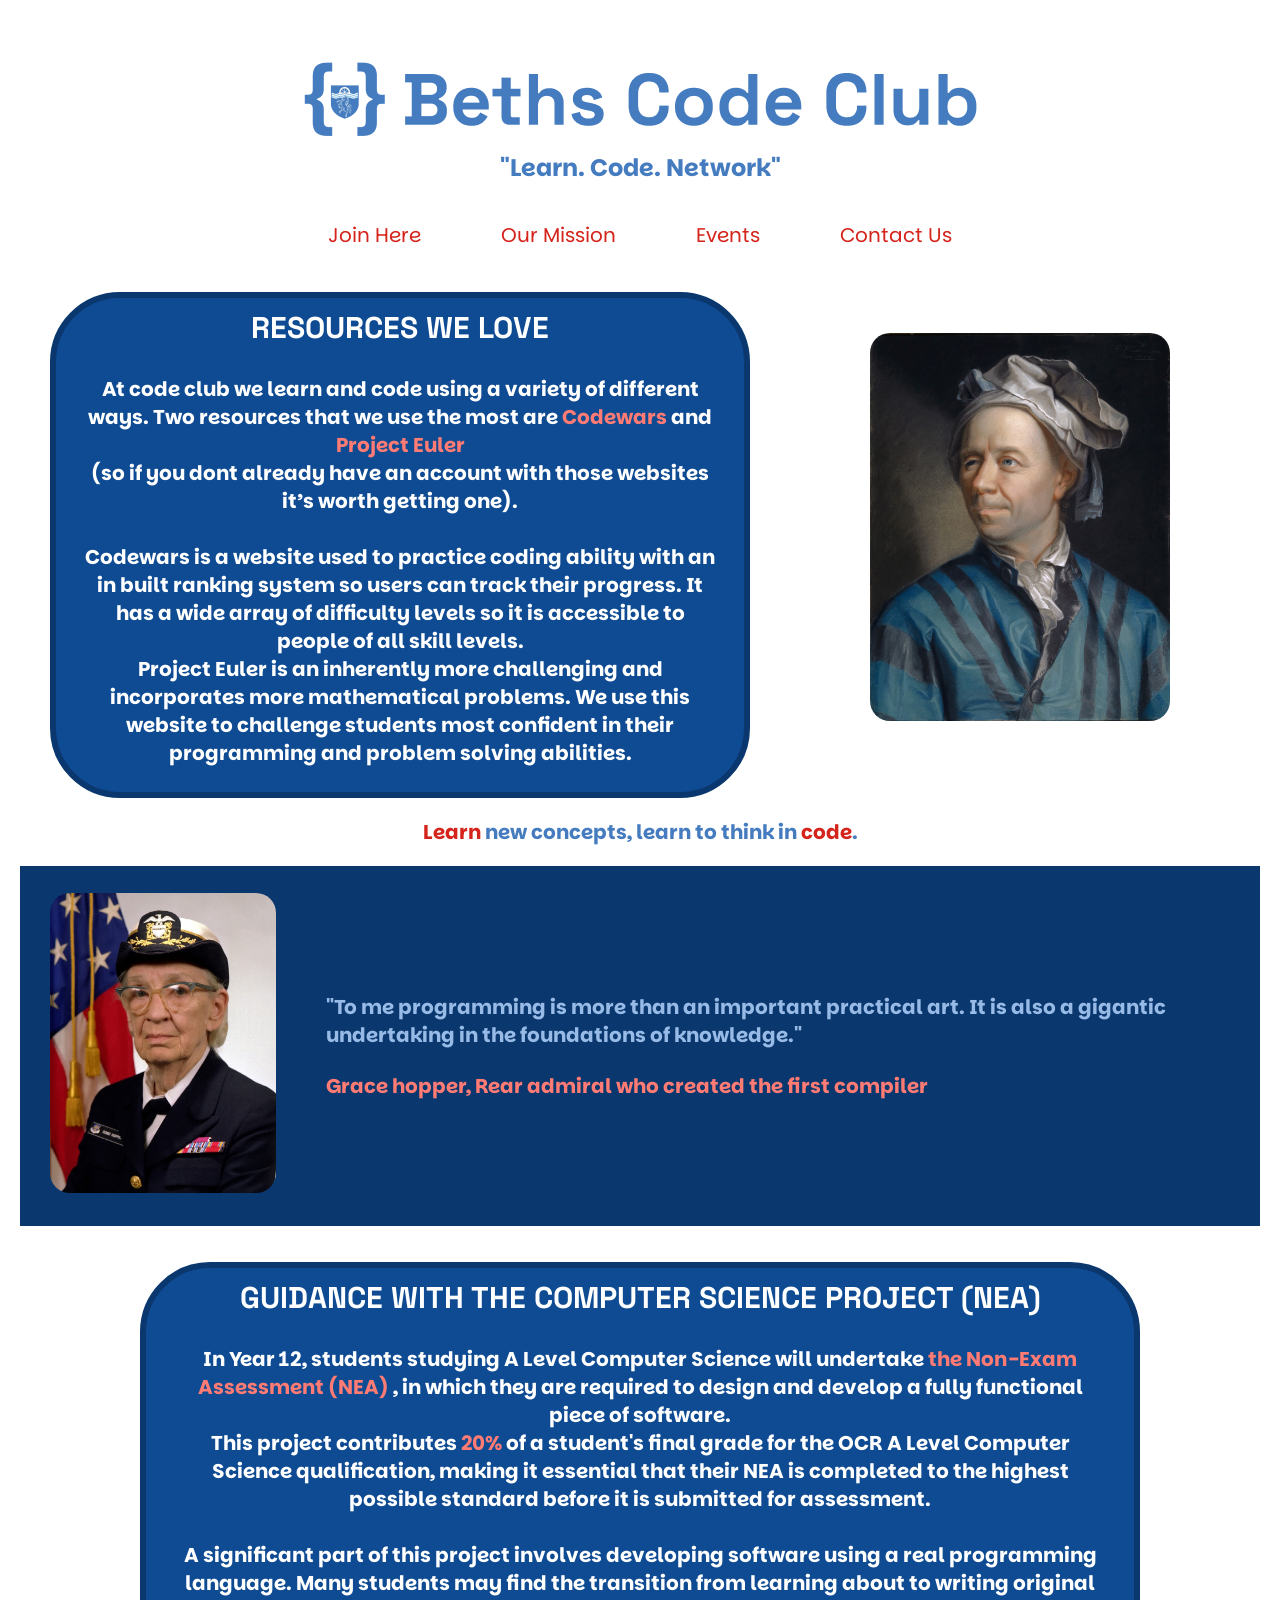
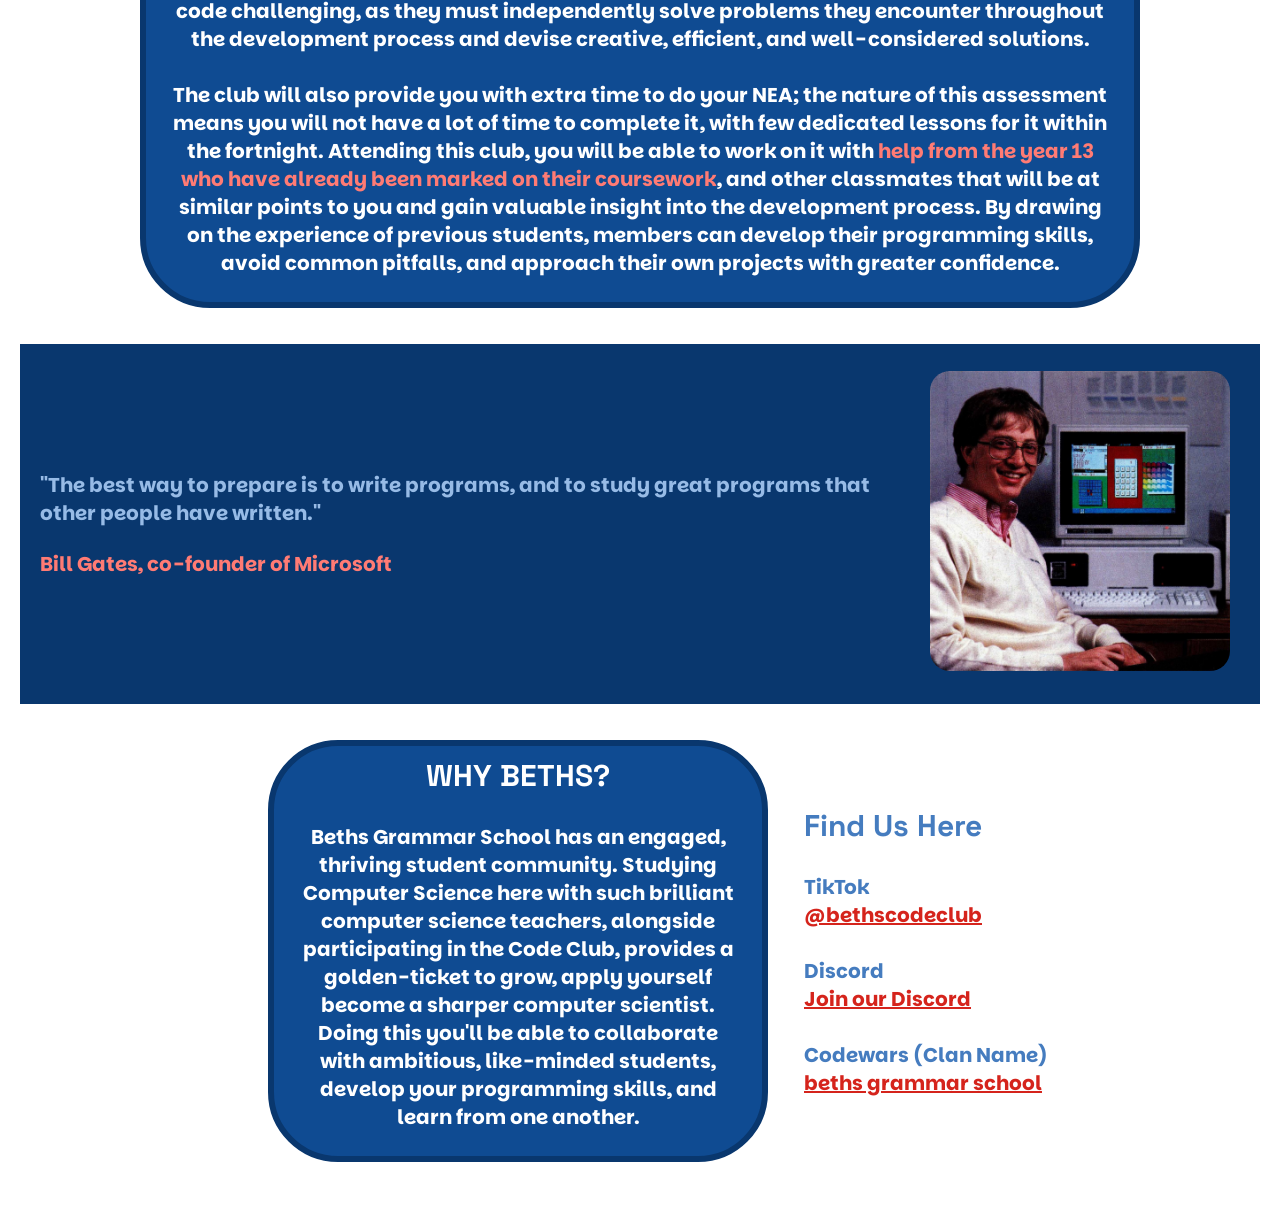
==== index.html @ b27b5437 "Update index.html" ====
<!DOCTYPE html>
<html lang="en">
<head>
    <link rel="stylesheet" href="styles.css">
    <meta charset="UTF-8">
    <meta name="viewport" content="width=device-width, initial-scale=1.0">
    <link rel="icon" type="image" href="icon.png">
    <title>Beths Code Club | Welcome!</title>
</head>
<body>

    <div id=title>
        <a href="index.html"><img src="Logo.png" alt="Beths Code Club"></a>
    </div>
    
    <p id="slogan">"Learn. Code. Network"</p>


    <div class = links>
    <a href="https://linktr.ee/BethsCodeClub">Join Here
    </a>
    <a href="mission.html">Our Mission
    </a>
    <a href="eventspage.html">Events
    </a>
    <a href="contactpage.html">Contact Us
    </a>
    </div>

    <div class="resources-we-love">
    <div class="box1">
        <p> <span style="font-family: 'Space Grotesk'; font-weight: bold; font-size: 30px;">RESOURCES WE LOVE</span> <br><br> At code club we learn and code using a variety of different ways. Two resources that we use the most are <a href="https://www.codewars.com" class="link-in-text">Codewars</a> and <a href="https://projecteuler.net/" class="link-in-text">Project Euler</a> <br> (so if you dont already have an account with those websites it’s worth getting one). <br>
        <br> Codewars is a website used to practice coding ability with an in built ranking system so users can track their progress. It has a wide array of difficulty levels so it is accessible to people of all skill levels. <br>
        Project Euler is an inherently more challenging and incorporates more mathematical problems. We use this website to challenge students most confident in their programming and problem solving abilities.
        </p>
    </div>

    <img src="Leonhard_Euler.jpg" id="euler"></img>
    </div>

    <div class="p-container-no-box">
    <p> <span class="red-text">Learn</span> new concepts, learn to think in <span class="red-text">code</span>. </p>
    </div>

    <div class="band">
        <div>
            <img id=hopper src="Commodore_Grace_M._Hopper,_USN_(covered)_head_and_shoulders_crop.jpg">
        </div>
        <div class="p-container">
            <p style="color: #97BBE6">"To me programming is more than an important practical art. It is also a gigantic undertaking in the foundations of knowledge."</p>
            <br>
            <p style="color:#FF7B74">Grace hopper, Rear admiral who created the first compiler</p>
        </div>
    </div>

    <div class="nea-advice">
    <div class="box2">
        <p> <span style="font-family: 'Space Grotesk'; font-weight: bold; font-size: 30px;">GUIDANCE WITH THE COMPUTER SCIENCE PROJECT (NEA)</span> <br><br> In Year 12, students studying A Level Computer Science will undertake <span style="color: #FF7B74"> the Non-Exam Assessment (NEA) </span>, in which they are required to design and develop a fully functional piece of software. <br>This project contributes <span style="color: #FF7B74">20%</span> of a student's final grade for the OCR A Level Computer Science qualification, making it essential that their NEA is completed to the highest possible standard before it is submitted for assessment.
<br><br>A significant part of this project involves developing software using a real programming language. Many students may find the transition from learning about to writing original code challenging, as they must independently solve problems they encounter throughout the development process and devise creative, efficient, and well-considered solutions.
<br><br>The club will also provide you with extra time to do your NEA; the nature of this assessment means you will not have a lot of time to complete it, with few dedicated lessons for it within the fortnight. Attending this club, you will be able to work on it with <span style="color: #FF7B74">help from the year 13 who have already been marked on their coursework</span>, and other classmates that will be at similar points to you and gain valuable insight into the development process. By drawing on the experience of previous students, members can develop their programming skills, avoid common pitfalls, and approach their own projects with greater confidence.
        </p>
    </div>
</div>

    <div class="band">
        <div class="p-container">
            <p style="color: #97BBE6">"The best way to prepare is to write programs, and to study great programs that other people have written."</p>
            <br>
            <p style="color:#FF7B74">Bill Gates, co-founder of Microsoft</p>
        </div>
        <div>
            <img id=gates src="Bill_Gates_with_Tandy_2000_running_Windows_1.0_(1984).jpg">
        </div>
    </div>

<div class="more-info">
    <div class="box3">
        <p> <span style="font-family: 'Space Grotesk'; font-weight: bold; font-size: 30px;">WHY BETHS?</span> <br><br>
            Beths Grammar School has an engaged, thriving student community. Studying Computer Science here with such brilliant computer science teachers, alongside participating in the Code Club, provides a golden-ticket to grow, apply yourself become a sharper computer scientist. Doing this you'll be able to collaborate with ambitious, like-minded students, develop your programming skills, and learn from one another.
        </p>
    </div>
    <div>
        <p> <span style="font-family: 'Space Grotesk'; font-weight: bold; font-size: 30px;">Find Us Here</span> <br><br>
            TikTok <br> <a href = 'https://www.tiktok.com/@bethscodeclub' style="color:#D5241C;"> @bethscodeclub </a> <br><br> Discord <br> <a href="https://discord.gg/ySRSTB7g7s" style="color:#D5241C;"> Join our Discord </a> <br><br> Codewars (Clan Name) <br> <a href="https://www.codewars.com/dashboard" style="color:#D5241C;"> beths grammar school </a>
        </p>
    </div>
</div>
</div>
</body>
</html>
---- styles.css ----
@import url('https://fonts.googleapis.com/css2?family=Parkinsans:wght@400;600;700&display=swap');
@import url('https://fonts.googleapis.com/css2?family=Space+Grotesk:wght@300..700&display=swap');
/*the two fonts that we will be using for the website */

/*the colour scheme: 457CBF (main blue colour) - D5241C (red) - 09376e (darker blue) - FF7B74 (pink/light red)*/

p {
    font-family: 'Parkinsans';
    font-size: 20px;
    color:#457CBF;
    font-weight: bold;
}

.p-container {
    display: flex;
    justify-content: center;
    flex-direction: column;
    margin: 20px;
}

.p-container-no-box {
    display: flex;
    justify-content: center;
    margin: 20px;
}

.red-text {
    font-family: 'Parkinsans';
    font-size: 20px;
    color:#D5241C;
    font-weight: bold;
}

.box1 {
    background-color: #0F4B92;
    border: 6px solid #09376e;
    width: 700px;
    border-radius: 70px;
    display: flex;
    justify-content: center;
    align-items: center;
    padding: 25px;
    padding-top: 10px;
    margin: 0 auto;
    margin-top: 36px;
    text-align: center;
}

.box2 {
    background-color: #0F4B92;
    border: 6px solid #09376e;
    width: 1000px;
    border-radius: 70px;
    display: flex;
    align-items: center;
    justify-content: center;
    padding: 25px;
    padding-top: 10px;
    margin: 36px, 0px, 36px, 0px;
    text-align: center;
    flex-direction: column;
}

.box3 {
    background-color: #0F4B92;
    border: 6px solid #09376e;
    width: 500px;
    border-radius: 70px;
    display: flex;
    align-items: center;
    padding: 25px;
    padding-top: 10px;
    margin: 36px;
    text-align: center;
    float: left;
}

.box1 p {
    color:#ffffff;
}

.box2 p {
    color:#ffffff;
}

.box3 p {
    color:#ffffff;
}

.links {
    display: flex;
    justify-content: center;
    margin-top: 30px;
}

.links a {
        text-decoration: none;
        padding-right: 40px;
        padding-left: 40px;
        padding-top: 7px;
        padding-bottom: 7px;
        font-family: 'Parkinsans';
        font-size: 20px;
        color: #D5241C;

}

.links a:last-child {
    border-right: none;
}

.link-in-text {
    color: #FF7B74;
    text-decoration: none
}

#title p{
    color: #457CBF;
    font-family: 'Space Grotesk';
    font-weight: bold;
    font-size: 120px;
}

#title {
    display: flex;
    justify-content: center;
    margin: 0px;
    margin-top: 33px;
}

#slogan {
    display: flex;
    justify-content: center;
    margin-top: 0px;
    margin-bottom: 10px;
    font-family: 'Parkinsans';
    font-weight: bold;
    color: #457CBF;
    font-size: 24px;
}

#euler {
    float: right;
    width: 300px;
    height: auto;
    margin-right: 90px;
    margin-left:90px;
    border-radius: 20px;
}

.resources-we-love {
    display: flex;
    align-items: center;
    justify-content: center;
}

#hopper {
    height: 300px;
    width: auto;
    border-radius: 20px;
    margin: 30px;
}

.nea-advice { /*exact same as 'resources-we-love so maybe it can be made into one class (theres quite a bit of redundancy in the project at the moment)'*/
    display: flex;
    align-items: center;
    justify-content: center;
    margin: 36px;
}

#gates {
    height: 300px;
    width: auto;
    border-radius: 20px;
    margin: 30px;
}

.band {
    width: 100%;
    height: 360px;
    background-color: #09376e;
    display: flex;
    align-items: center;
}

.more-info {
    display: flex;
    align-items: center;
    justify-content: center;
}

table, th, td {
    border: 1px solid #09376e;
    border-collapse: collapse;

    font-family: 'Parkinsans';
    font-size: 15px;
    color:#457CBF;
    font-weight: bold;
}

th, td {
    padding: 10px;
    text-align: left;

    

}

td{
    font-size: 12px;
}



table {
    width: 70%;
    margin-left: auto;
    margin-right: auto;
    
}

th {
    background-color: #0F4B92;
    color: white;
}

#currentpagecolour {
    color: #09376e;

}

* {
    box-sizing: border-box;
    margin: 0;
    padding: 0;
}
body {
    font-family: 'Parkinsans';
    background-color: #ffffff;
    color: #1a202c;
    min-height: 100vh;
    padding: 20px;
}
.page-container {
    width: 100%;
    max-width: 650px;
    text-align: center;
}
.logo-container {
    margin-bottom: 20px;
}
.main-title {
    color: #457CBF;
    font-family: 'Space Grotesk';
    margin: 35px 0px 35px 0px;
    display: flex;
    justify-content: center;
}
.main-title p{
    font-size: 30px;
    font-weight: 800;
    letter-spacing: 0.5px;
    font-family: 'Space Grotesk';
}
.card {
    background: #0F4B92;
    border: 6px solid #09376e;
    border-radius: 16px;
    padding: 25px 30px;
    margin-bottom: 40px;
    text-align: center;
    box-shadow: 0 4px 6px rgba(0, 0, 0, 0.05);
    display: flex;
    justify-content: center;
    width: 600px;
}

.card p {
    color: #ffffff;
    font-size: 1.2rem;
    line-height: 1.6;
    }

.column {
    display: flex;
    flex-direction: column;
    align-items: center;
}
/* .card-primary {
    background-color: #0F4B92; 
    width: 800px;
    display: flex;
    justify-content: center;
} */
/*        @media (max-width: 480px) {
            .main-title {
                font-size: 1.5rem;
            }
            .card {
                padding: 20px;
            }
            .card p {
                font-size: 0.95rem;
            }
        }
*/

.events {
    display: flex;
    align-items: center;
    justify-content: center;
    flex-direction: column;
    gap: 40px;
    width: 100%;
}

.event{
    display: flex;
    justify-content: center;
}

.event-img{
    height: 300px;
    width: auto;
    border-radius: 20px;
    margin: 30px 0px 10px 0px;
    /*goal is to keep height 300 for all event images*/
}

.event-description{
    color: #FF7B74 !important;
    font-size: 15px;
    width: 900px;
    text-align: center;
    font-weight: bold!important;
    margin-top: 5px;
}

.event-date{
    color: #D5241C !important;
    font-size: 14px;
    text-align: right;
    font-weight: 30px !important;
    
    position: absolute;
    left: calc(50% + 450px);
    transform: translateY(30px);
}
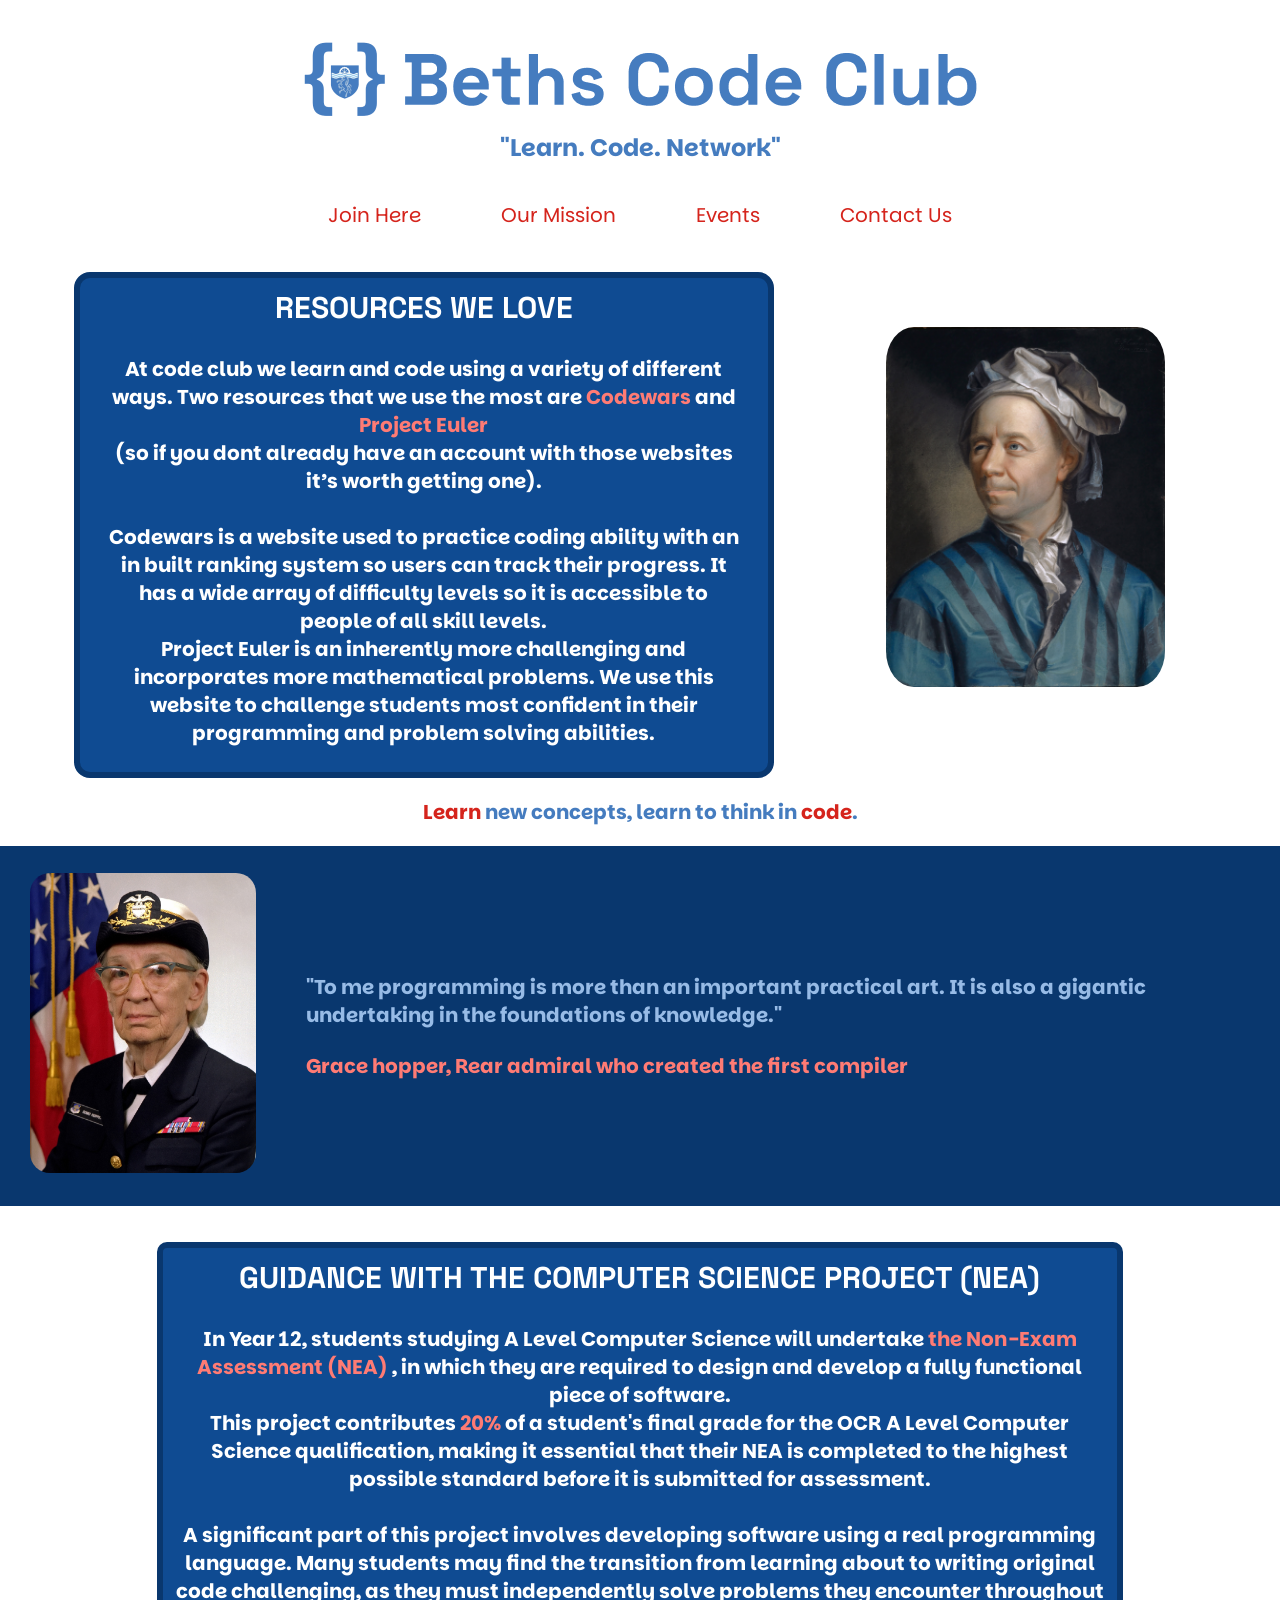
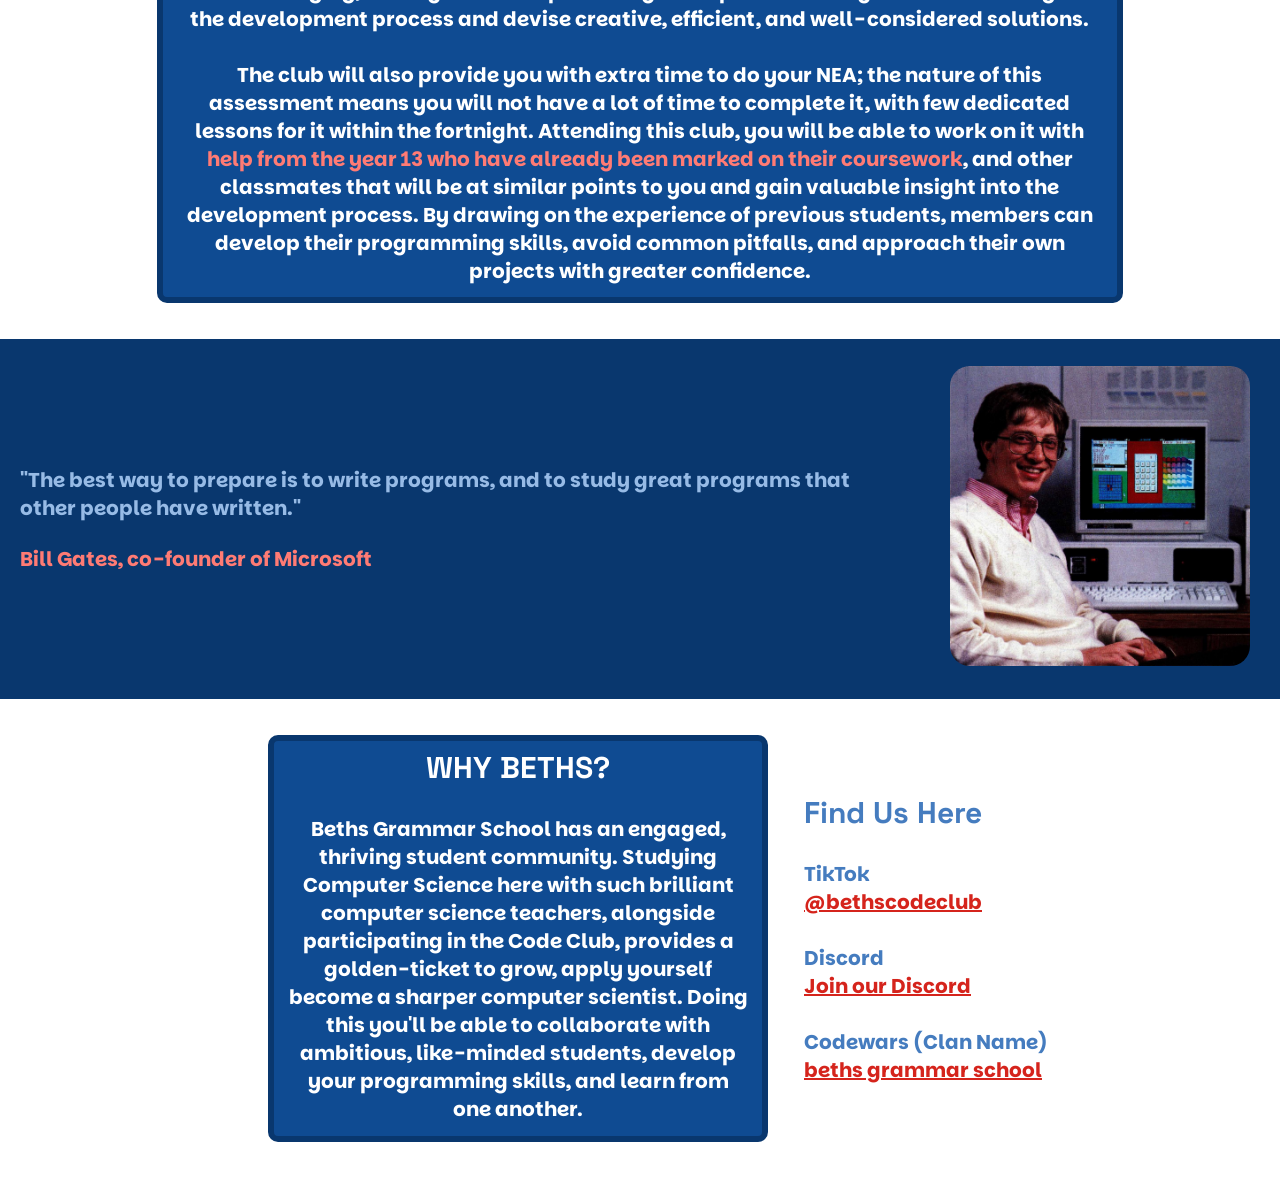
==== commit eb5244b1: "title update" ====
--- a/index.html
+++ b/index.html
@@ -8,12 +8,11 @@
     <title>Beths Code Club | Welcome!</title>
 </head>
 <body>
-
-    <div id=title>
-        <a href="index.html"><img src="Logo.png" alt="Beths Code Club"></a>
-    </div>
-    
-    <p id="slogan">"Learn. Code. Network"</p>
+        <div id=title>
+            <a href="Home.html"><img src="Logo.png" alt="Beths Code Club"></a>
+        </div>
+        
+        <p id="slogan">"Learn. Code. Network"</p>
 
 
     <div class = links>
--- a/styles.css
+++ b/styles.css
@@ -6,27 +6,27 @@
 
 p {
     font-family: 'Parkinsans';
-    font-size: 20px;
+    font-size: clamp(5px, 2vw, 20px);
     color:#457CBF;
     font-weight: bold;
+    align-items: center;
 }
 
 .p-container {
     display: flex;
     justify-content: center;
     flex-direction: column;
-    margin: 20px;
+    margin: clamp(5px, 2vw, 20px);
 }
 
 .p-container-no-box {
     display: flex;
     justify-content: center;
-    margin: 20px;
+    margin: clamp(5px, 3vw, 20px);
 }
 
 .red-text {
     font-family: 'Parkinsans';
-    font-size: 20px;
     color:#D5241C;
     font-weight: bold;
 }
@@ -34,45 +34,94 @@
 .box1 {
     background-color: #0F4B92;
     border: 6px solid #09376e;
-    width: 700px;
-    border-radius: 70px;
-    display: flex;
-    justify-content: center;
-    align-items: center;
-    padding: 25px;
+    width: 68%;
+    max-width: 700px;
+    border-radius: 16px;
+    display: flex;
+    justify-content: center;
+    align-items: center;
+    padding: clamp(10.5px, 3vw, 25px);
+    padding-top: clamp(5px, 3vw, 10px);
+    margin: 0 auto;
+    margin-top: clamp(15px, 3vw, 36px);
+    text-align: center;
+}
+@media (max-width: 600px) {
+    .box1 {
+    background-color: #0F4B92;
+    border: 6px solid #09376e;
+    width: 95%;
+    padding: clamp(10.5px, 3vw, 25px);
+    padding-top: clamp(5px, 3vw, 10px);
+    margin: 0 auto;
+    margin-top: clamp(15px, 3vw, 36px);
+    margin-top: clamp(15px, 3vw, 36px);
+    text-align: center;
+    }
+}
+
+.box2 {
+    background-color: #0F4B92;
+    border: 6px solid #09376e;
+    width: 80%;
+    max-width: 1000px;
+    border-radius: 10px;
+    display: flex;
+    align-items: center;
+    justify-content: center;
+    padding: 1%;
     padding-top: 10px;
-    margin: 0 auto;
-    margin-top: 36px;
-    text-align: center;
-}
-
-.box2 {
-    background-color: #0F4B92;
-    border: 6px solid #09376e;
-    width: 1000px;
-    border-radius: 70px;
-    display: flex;
-    align-items: center;
-    justify-content: center;
-    padding: 25px;
+    margin: 0.01%, 0.%, 0.01%, 0%;
+    text-align: center;
+    flex-direction: column;
+}
+
+@media (max-width: 600px) {
+    .box2 {
+    background-color: #0F4B92;
+    border: 6px solid #09376e;
+    width: 80%;
+    max-width: 1000px;
+    display: flex;
+    align-items: center;
+    justify-content: center;
+    padding: 1%;
     padding-top: 10px;
-    margin: 36px, 0px, 36px, 0px;
-    text-align: center;
-    flex-direction: column;
+    margin: 0.04%, 0%, 0.04%, 0%;
+    text-align: center;
+    flex-direction: column;
+    }
 }
 
 .box3 {
     background-color: #0F4B92;
     border: 6px solid #09376e;
-    width: 500px;
-    border-radius: 70px;
-    display: flex;
-    align-items: center;
-    padding: 25px;
-    padding-top: 10px;
+    width: 40%;
+    max-width: 500px;
+    border-radius: 10px;
+    display: flex;
+    align-items: center;
+    padding: 1%;
+    padding-top: 0.55%;
     margin: 36px;
     text-align: center;
     float: left;
+}
+
+@media (max-width: 600px) {
+    .box3 {
+    background-color: #0F4B92;
+    border: 6px solid #09376e;
+    width: 40%;
+    max-width: 500px;
+    border-radius: 20%;
+    display: flex;
+    align-items: center;
+    padding: 1%;
+    padding-top: 0.55%;
+    margin: clamp(15px, 3vw, 36px);
+    text-align: center;
+    }
 }
 
 .box1 p {
@@ -100,9 +149,8 @@
         padding-top: 7px;
         padding-bottom: 7px;
         font-family: 'Parkinsans';
-        font-size: 20px;
+        font-size: clamp(8px, 3vw, 20px);
         color: #D5241C;
-
 }
 
 .links a:last-child {
@@ -118,7 +166,7 @@
     color: #457CBF;
     font-family: 'Space Grotesk';
     font-weight: bold;
-    font-size: 120px;
+    font-size: clamp(50px, 3vw, 120px);
 }
 
 #title {
@@ -136,29 +184,49 @@
     font-family: 'Parkinsans';
     font-weight: bold;
     color: #457CBF;
-    font-size: 24px;
+    font-size: clamp(10px, 5vw, 24px);
 }
 
 #euler {
     float: right;
-    width: 300px;
-    height: auto;
-    margin-right: 90px;
-    margin-left:90px;
-    border-radius: 20px;
-}
-
-.resources-we-love {
-    display: flex;
-    align-items: center;
-    justify-content: center;
-}
-
-#hopper {
-    height: 300px;
+    height: 65%;
+    max-height: 360px;
     width: auto;
     border-radius: 20px;
-    margin: 30px;
+    margin-right: clamp(90px, 9vw, 180px);
+    margin-left: clamp(36px, 3vw, 90px);
+    border-radius: 10%;
+}
+
+.resources-we-love {
+    display: flex;
+    align-items: center;
+    justify-content: center;
+}
+@media (max-width: 600px) {
+    .resources-we-love {
+        
+    .euler {
+        order: 1;
+        width: 15%;
+        height: auto;
+    }
+    .text {
+        order: 2;
+    }
+    
+    display: flex;
+    flex-direction: column;
+    align-items: center;
+    }
+}
+
+#hopper {
+    height: 50%;
+    max-height: 300px;
+    width: auto;
+    border-radius: 20px;
+    margin: clamp(9px, 5vw, 30px);
 }
 
 .nea-advice { /*exact same as 'resources-we-love so maybe it can be made into one class (theres quite a bit of redundancy in the project at the moment)'*/
@@ -169,7 +237,8 @@
 }
 
 #gates {
-    height: 300px;
+    height: 50%;
+    max-height: 300px;
     width: auto;
     border-radius: 20px;
     margin: 30px;
@@ -181,6 +250,16 @@
     background-color: #09376e;
     display: flex;
     align-items: center;
+    margin: 0;
+}
+
+@media (max-width: 600px) {
+    .band {
+        flex-direction: column;
+        align-items: center;
+        justify-content: center;
+        background-color: #ffffff;
+    }
 }
 
 .more-info {
@@ -194,7 +273,7 @@
     border-collapse: collapse;
 
     font-family: 'Parkinsans';
-    font-size: 15px;
+    font-size: clamp(6.25px, 3vw, 15px);
     color:#457CBF;
     font-weight: bold;
 }
@@ -208,7 +287,7 @@
 }
 
 td{
-    font-size: 12px;
+    font-size: clamp(5px, 3vw, 12px);
 }
 
 
@@ -240,7 +319,7 @@
     background-color: #ffffff;
     color: #1a202c;
     min-height: 100vh;
-    padding: 20px;
+    margin: 0;
 }
 .page-container {
     width: 100%;
@@ -258,7 +337,7 @@
     justify-content: center;
 }
 .main-title p{
-    font-size: 30px;
+    font-size: clamp(12.5px, 3vw, 30px);
     font-weight: 800;
     letter-spacing: 0.5px;
     font-family: 'Space Grotesk';
@@ -267,13 +346,13 @@
     background: #0F4B92;
     border: 6px solid #09376e;
     border-radius: 16px;
-    padding: 25px 30px;
+    padding: 1em;
     margin-bottom: 40px;
     text-align: center;
     box-shadow: 0 4px 6px rgba(0, 0, 0, 0.05);
     display: flex;
     justify-content: center;
-    width: 600px;
+    width: 80%;
 }
 
 .card p {
@@ -323,14 +402,14 @@
 .event-img{
     height: 300px;
     width: auto;
-    border-radius: 20px;
+    border-radius: 10px;
     margin: 30px 0px 10px 0px;
     /*goal is to keep height 300 for all event images*/
 }
 
 .event-description{
     color: #FF7B74 !important;
-    font-size: 15px;
+    font-size: clamp(6.25px, 3vw, 15px);
     width: 900px;
     text-align: center;
     font-weight: bold!important;
@@ -339,11 +418,11 @@
 
 .event-date{
     color: #D5241C !important;
-    font-size: 14px;
+    font-size: clamp(6px, 3vw, 14px);
     text-align: right;
-    font-weight: 30px !important;
+    font-weight: bold !important;
     
     position: absolute;
-    left: calc(50% + 450px);
+    left: calc(50% + clamp(0px, 23vw, 450px));
     transform: translateY(30px);
 }
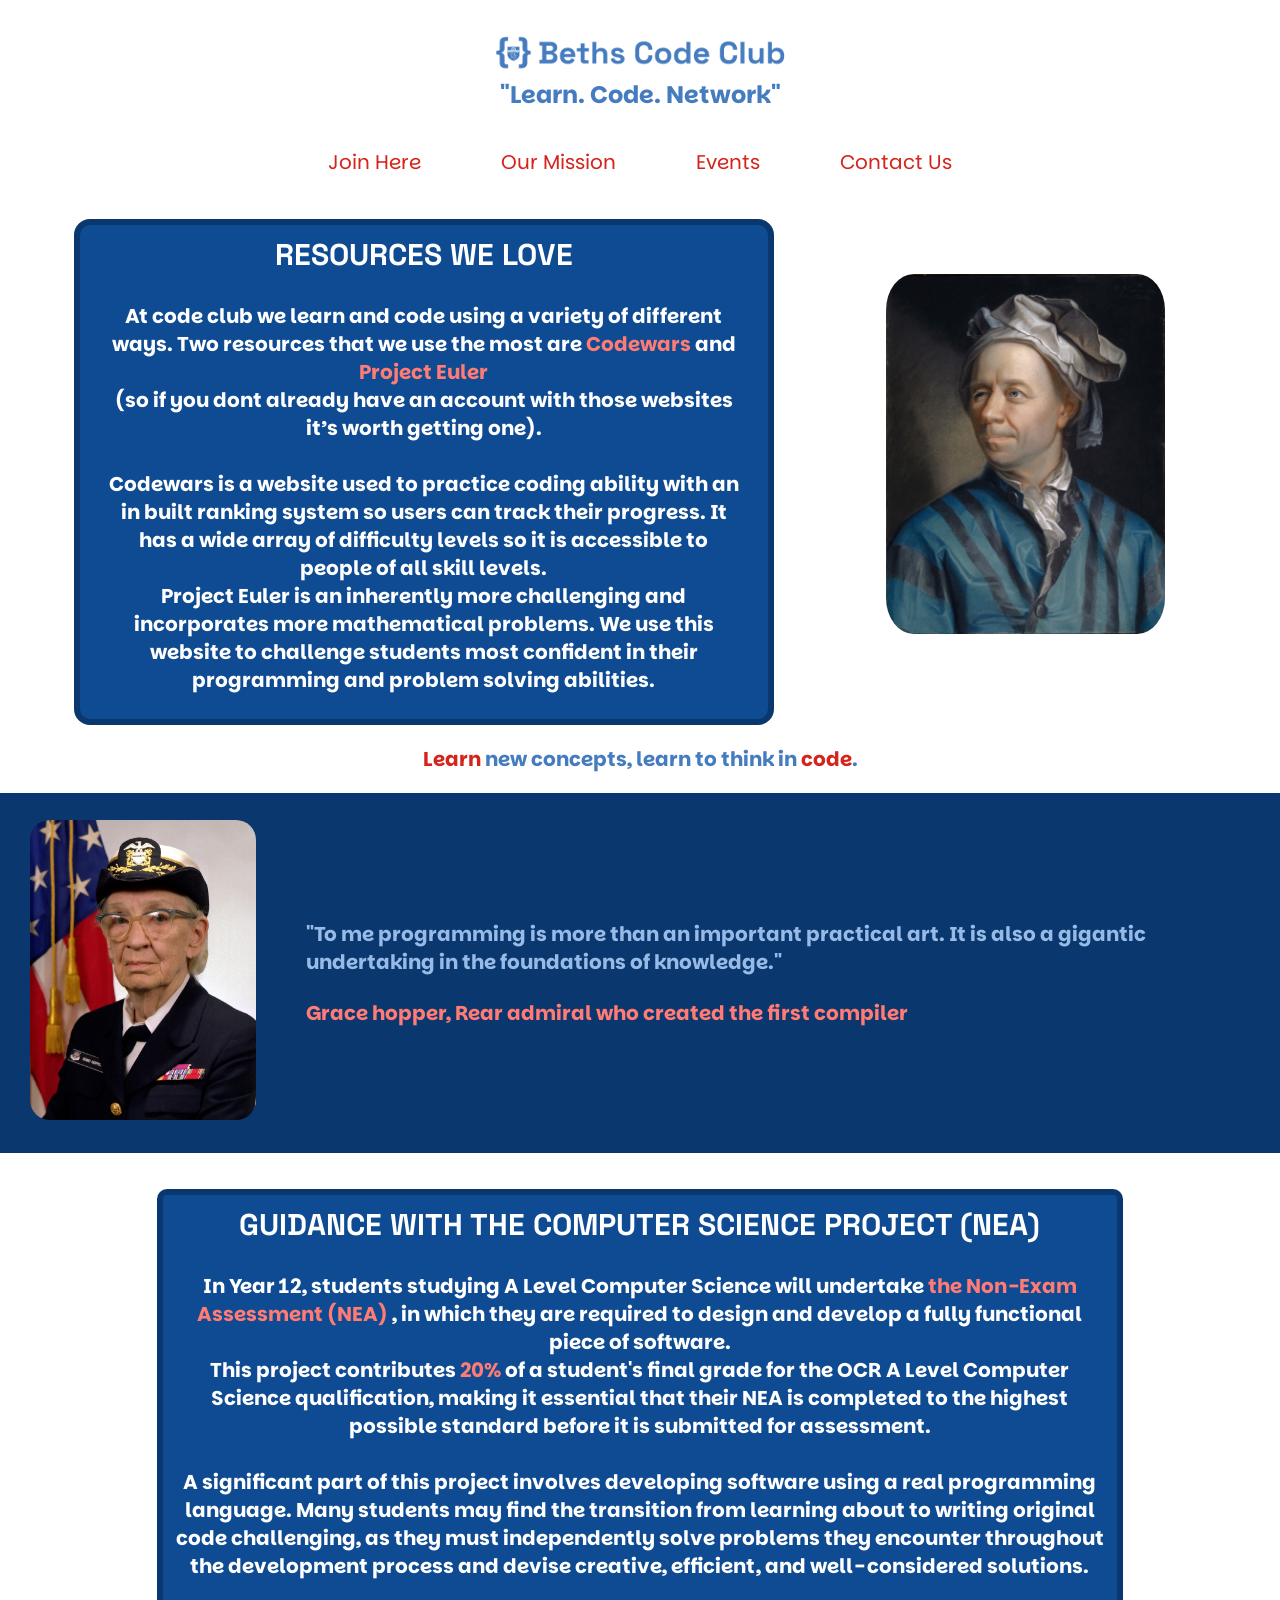
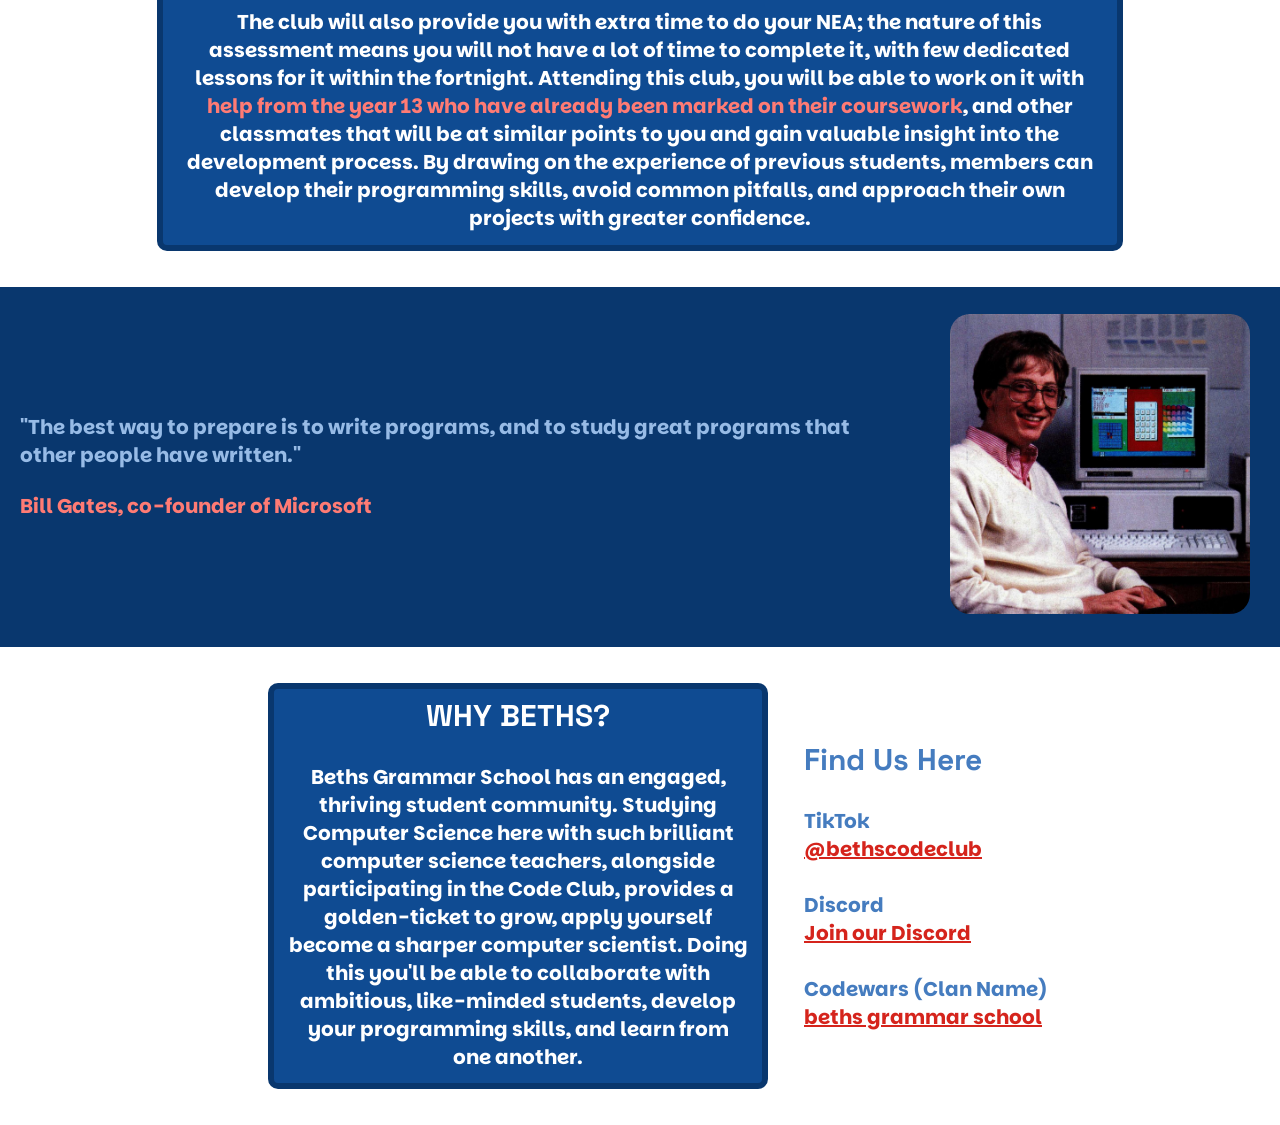
==== commit d36d4cea: "changes made to css and html" ====
--- a/index.html
+++ b/index.html
@@ -9,7 +9,7 @@
 </head>
 <body>
         <div id=title>
-            <a href="Home.html"><img src="Logo.png" alt="Beths Code Club"></a>
+            <a href="index.html"><img src="Logo.png" alt="Beths Code Club"></a>
         </div>
         
         <p id="slogan">"Learn. Code. Network"</p>
--- a/styles.css
+++ b/styles.css
@@ -9,6 +9,7 @@
     font-size: clamp(5px, 2vw, 20px);
     color:#457CBF;
     font-weight: bold;
+    justify-content: center;
     align-items: center;
 }
 
@@ -166,7 +167,6 @@
     color: #457CBF;
     font-family: 'Space Grotesk';
     font-weight: bold;
-    font-size: clamp(50px, 3vw, 120px);
 }
 
 #title {
@@ -174,6 +174,11 @@
     justify-content: center;
     margin: 0px;
     margin-top: 33px;
+}
+
+#title img {
+    width: clamp(125px, 95vw, 300px);
+    height: auto;
 }
 
 #slogan {
@@ -205,19 +210,28 @@
 }
 @media (max-width: 600px) {
     .resources-we-love {
-        
-    .euler {
-        order: 1;
-        width: 15%;
+    display: flex;
+    flex-direction: row;
+    align-items: center;
+    }
+    #euler {
+    height: 10%;
+    max-height: 100px;
+    }
+    .band {
+        /* flex-direction: column; */
+        align-items: center;
+        justify-content: center;
+        background-color: #ffffff;
         height: auto;
     }
-    .text {
-        order: 2;
-    }
-    
-    display: flex;
-    flex-direction: column;
-    align-items: center;
+    #hopper {
+    height: 5%;
+    max-height: 100px;
+    }
+    #gates {
+    height: 5%;
+    max-height: 100px;
     }
 }
 
@@ -253,14 +267,6 @@
     margin: 0;
 }
 
-@media (max-width: 600px) {
-    .band {
-        flex-direction: column;
-        align-items: center;
-        justify-content: center;
-        background-color: #ffffff;
-    }
-}
 
 .more-info {
     display: flex;
@@ -353,6 +359,17 @@
     display: flex;
     justify-content: center;
     width: 80%;
+    @media (max-width: 480px) {
+            .main-title {
+                font-size: 1.5rem;
+            }
+            .card {
+                padding: 20px;
+            }
+            .card p {
+                font-size: 0.95rem;
+            }
+        }
 }
 
 .card p {
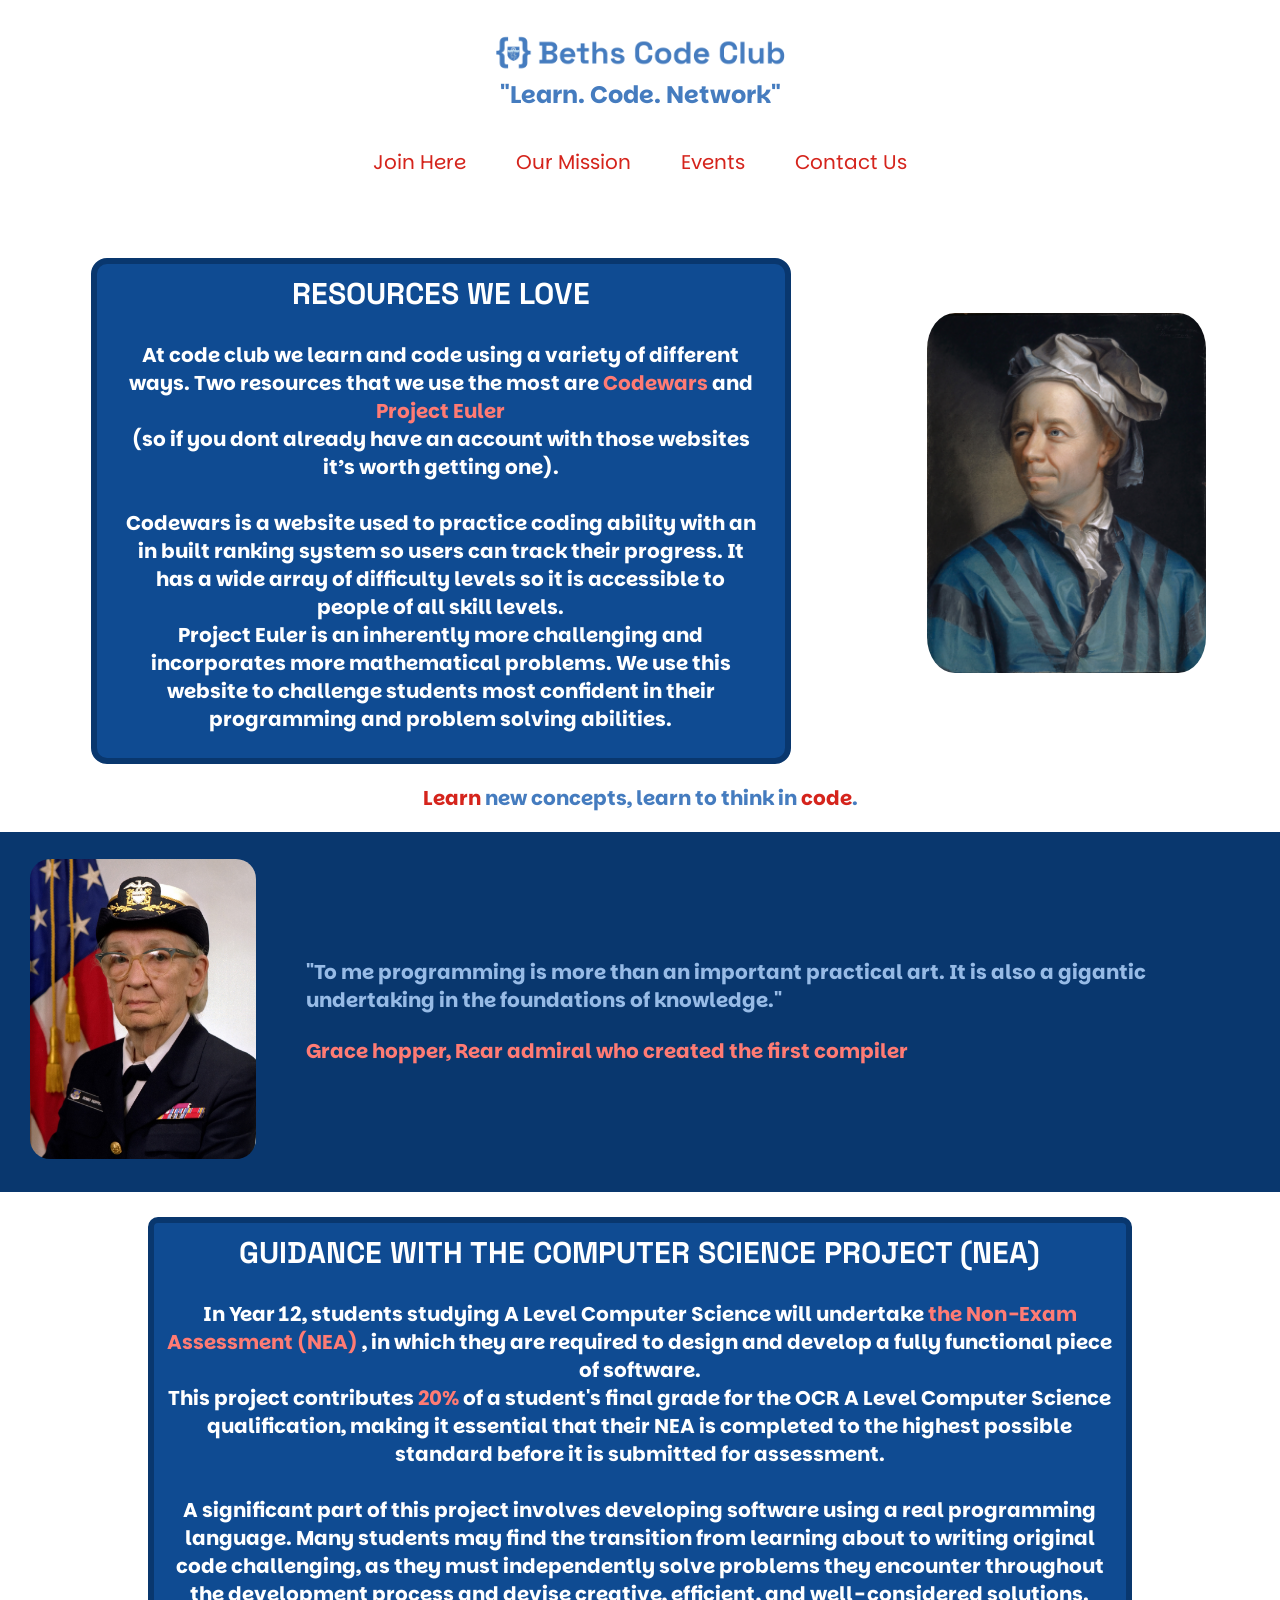
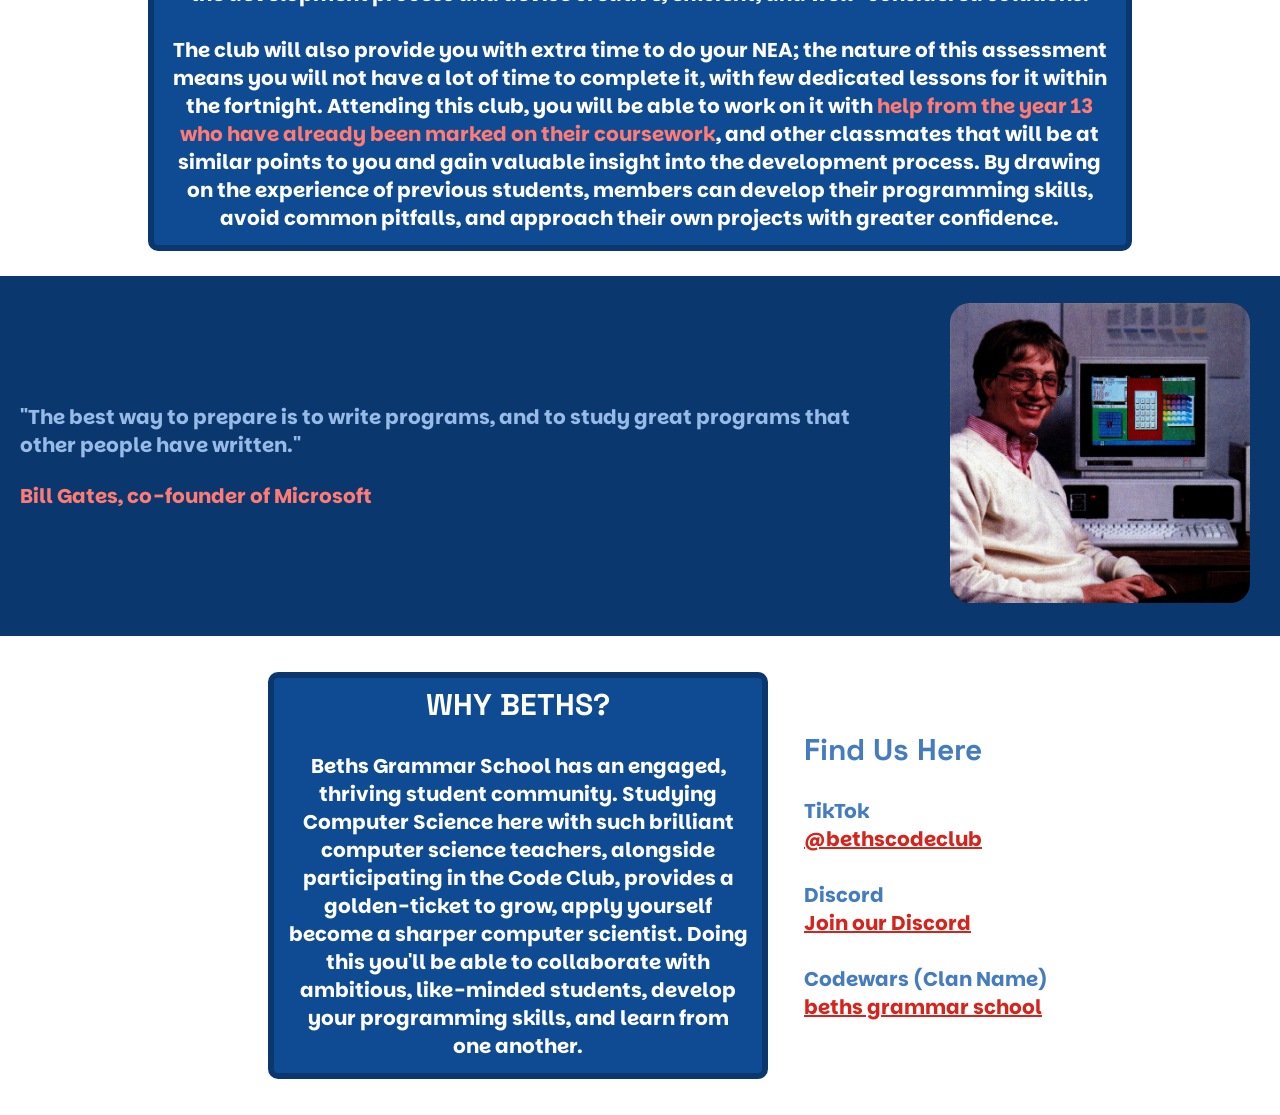
==== commit a9e2eb7f: "new styles" ====
--- a/index.html
+++ b/index.html
@@ -28,7 +28,7 @@
 
     <div class="resources-we-love">
     <div class="box1">
-        <p> <span style="font-family: 'Space Grotesk'; font-weight: bold; font-size: 30px;">RESOURCES WE LOVE</span> <br><br> At code club we learn and code using a variety of different ways. Two resources that we use the most are <a href="https://www.codewars.com" class="link-in-text">Codewars</a> and <a href="https://projecteuler.net/" class="link-in-text">Project Euler</a> <br> (so if you dont already have an account with those websites it’s worth getting one). <br>
+        <p> <span style="font-family: 'Space Grotesk'; font-weight: bold; font-size: clamp(12.5px, 5vw, 30px);">RESOURCES WE LOVE</span> <br><br> At code club we learn and code using a variety of different ways. Two resources that we use the most are <a href="https://www.codewars.com" class="link-in-text">Codewars</a> and <a href="https://projecteuler.net/" class="link-in-text">Project Euler</a> <br> (so if you dont already have an account with those websites it’s worth getting one). <br>
         <br> Codewars is a website used to practice coding ability with an in built ranking system so users can track their progress. It has a wide array of difficulty levels so it is accessible to people of all skill levels. <br>
         Project Euler is an inherently more challenging and incorporates more mathematical problems. We use this website to challenge students most confident in their programming and problem solving abilities.
         </p>
@@ -54,7 +54,7 @@
 
     <div class="nea-advice">
     <div class="box2">
-        <p> <span style="font-family: 'Space Grotesk'; font-weight: bold; font-size: 30px;">GUIDANCE WITH THE COMPUTER SCIENCE PROJECT (NEA)</span> <br><br> In Year 12, students studying A Level Computer Science will undertake <span style="color: #FF7B74"> the Non-Exam Assessment (NEA) </span>, in which they are required to design and develop a fully functional piece of software. <br>This project contributes <span style="color: #FF7B74">20%</span> of a student's final grade for the OCR A Level Computer Science qualification, making it essential that their NEA is completed to the highest possible standard before it is submitted for assessment.
+        <p> <span style="font-family: 'Space Grotesk'; font-weight: bold; font-size: clamp(12.5px, 5vw, 30px);">GUIDANCE WITH THE COMPUTER SCIENCE PROJECT (NEA)</span> <br><br> In Year 12, students studying A Level Computer Science will undertake <span style="color: #FF7B74"> the Non-Exam Assessment (NEA) </span>, in which they are required to design and develop a fully functional piece of software. <br>This project contributes <span style="color: #FF7B74">20%</span> of a student's final grade for the OCR A Level Computer Science qualification, making it essential that their NEA is completed to the highest possible standard before it is submitted for assessment.
 <br><br>A significant part of this project involves developing software using a real programming language. Many students may find the transition from learning about to writing original code challenging, as they must independently solve problems they encounter throughout the development process and devise creative, efficient, and well-considered solutions.
 <br><br>The club will also provide you with extra time to do your NEA; the nature of this assessment means you will not have a lot of time to complete it, with few dedicated lessons for it within the fortnight. Attending this club, you will be able to work on it with <span style="color: #FF7B74">help from the year 13 who have already been marked on their coursework</span>, and other classmates that will be at similar points to you and gain valuable insight into the development process. By drawing on the experience of previous students, members can develop their programming skills, avoid common pitfalls, and approach their own projects with greater confidence.
         </p>
@@ -74,7 +74,7 @@
 
 <div class="more-info">
     <div class="box3">
-        <p> <span style="font-family: 'Space Grotesk'; font-weight: bold; font-size: 30px;">WHY BETHS?</span> <br><br>
+        <p> <span style="font-family: 'Space Grotesk'; font-weight: bold; font-size: clamp(12.5px, 5vw, 30px);">WHY BETHS?</span> <br><br>
             Beths Grammar School has an engaged, thriving student community. Studying Computer Science here with such brilliant computer science teachers, alongside participating in the Code Club, provides a golden-ticket to grow, apply yourself become a sharper computer scientist. Doing this you'll be able to collaborate with ambitious, like-minded students, develop your programming skills, and learn from one another.
         </p>
     </div>
--- a/styles.css
+++ b/styles.css
@@ -140,18 +140,18 @@
 .links {
     display: flex;
     justify-content: center;
+    align-items: center;
+    flex-wrap: wrap;
+    gap: 10px;
     margin-top: 30px;
 }
 
 .links a {
-        text-decoration: none;
-        padding-right: 40px;
-        padding-left: 40px;
-        padding-top: 7px;
-        padding-bottom: 7px;
-        font-family: 'Parkinsans';
-        font-size: clamp(8px, 3vw, 20px);
-        color: #D5241C;
+    text-decoration: none;
+    padding: 7px 20px;
+    font-family: 'Parkinsans';
+    font-size: clamp(12px, 3vw, 20px);
+    color: #D5241C;
 }
 
 .links a:last-child {
@@ -198,8 +198,8 @@
     max-height: 360px;
     width: auto;
     border-radius: 20px;
-    margin-right: clamp(90px, 9vw, 180px);
-    margin-left: clamp(36px, 3vw, 90px);
+    margin-right: 3%;
+    margin-left: 7%;
     border-radius: 10%;
 }
 
@@ -207,7 +207,42 @@
     display: flex;
     align-items: center;
     justify-content: center;
-}
+    padding: 3%;
+    padding-bottom: 0;
+}
+
+#hopper {
+    height: 50%;
+    max-height: 300px;
+    width: auto;
+    border-radius: 20px;
+    margin: clamp(9px, 5vw, 30px);
+}
+
+.nea-advice { /*exact same as 'resources-we-love so maybe it can be made into one class (theres quite a bit of redundancy in the project at the moment)'*/
+    display: flex;
+    align-items: center;
+    justify-content: center;
+    padding: 2%;
+}
+
+#gates {
+    height: 50%;
+    max-height: 300px;
+    width: auto;
+    border-radius: 20px;
+    margin: 30px;
+}
+
+.band {
+    width: 100%;
+    height: 360px;
+    background-color: #09376e;
+    display: flex;
+    align-items: center;
+    margin: 0;
+}
+
 @media (max-width: 600px) {
     .resources-we-love {
     display: flex;
@@ -233,40 +268,10 @@
     height: 5%;
     max-height: 100px;
     }
-}
-
-#hopper {
-    height: 50%;
-    max-height: 300px;
-    width: auto;
-    border-radius: 20px;
-    margin: clamp(9px, 5vw, 30px);
-}
-
-.nea-advice { /*exact same as 'resources-we-love so maybe it can be made into one class (theres quite a bit of redundancy in the project at the moment)'*/
-    display: flex;
-    align-items: center;
-    justify-content: center;
-    margin: 36px;
-}
-
-#gates {
-    height: 50%;
-    max-height: 300px;
-    width: auto;
-    border-radius: 20px;
-    margin: 30px;
-}
-
-.band {
-    width: 100%;
-    height: 360px;
-    background-color: #09376e;
-    display: flex;
-    align-items: center;
-    margin: 0;
-}
-
+    .links {
+        gap: 4px
+    }
+}
 
 .more-info {
     display: flex;
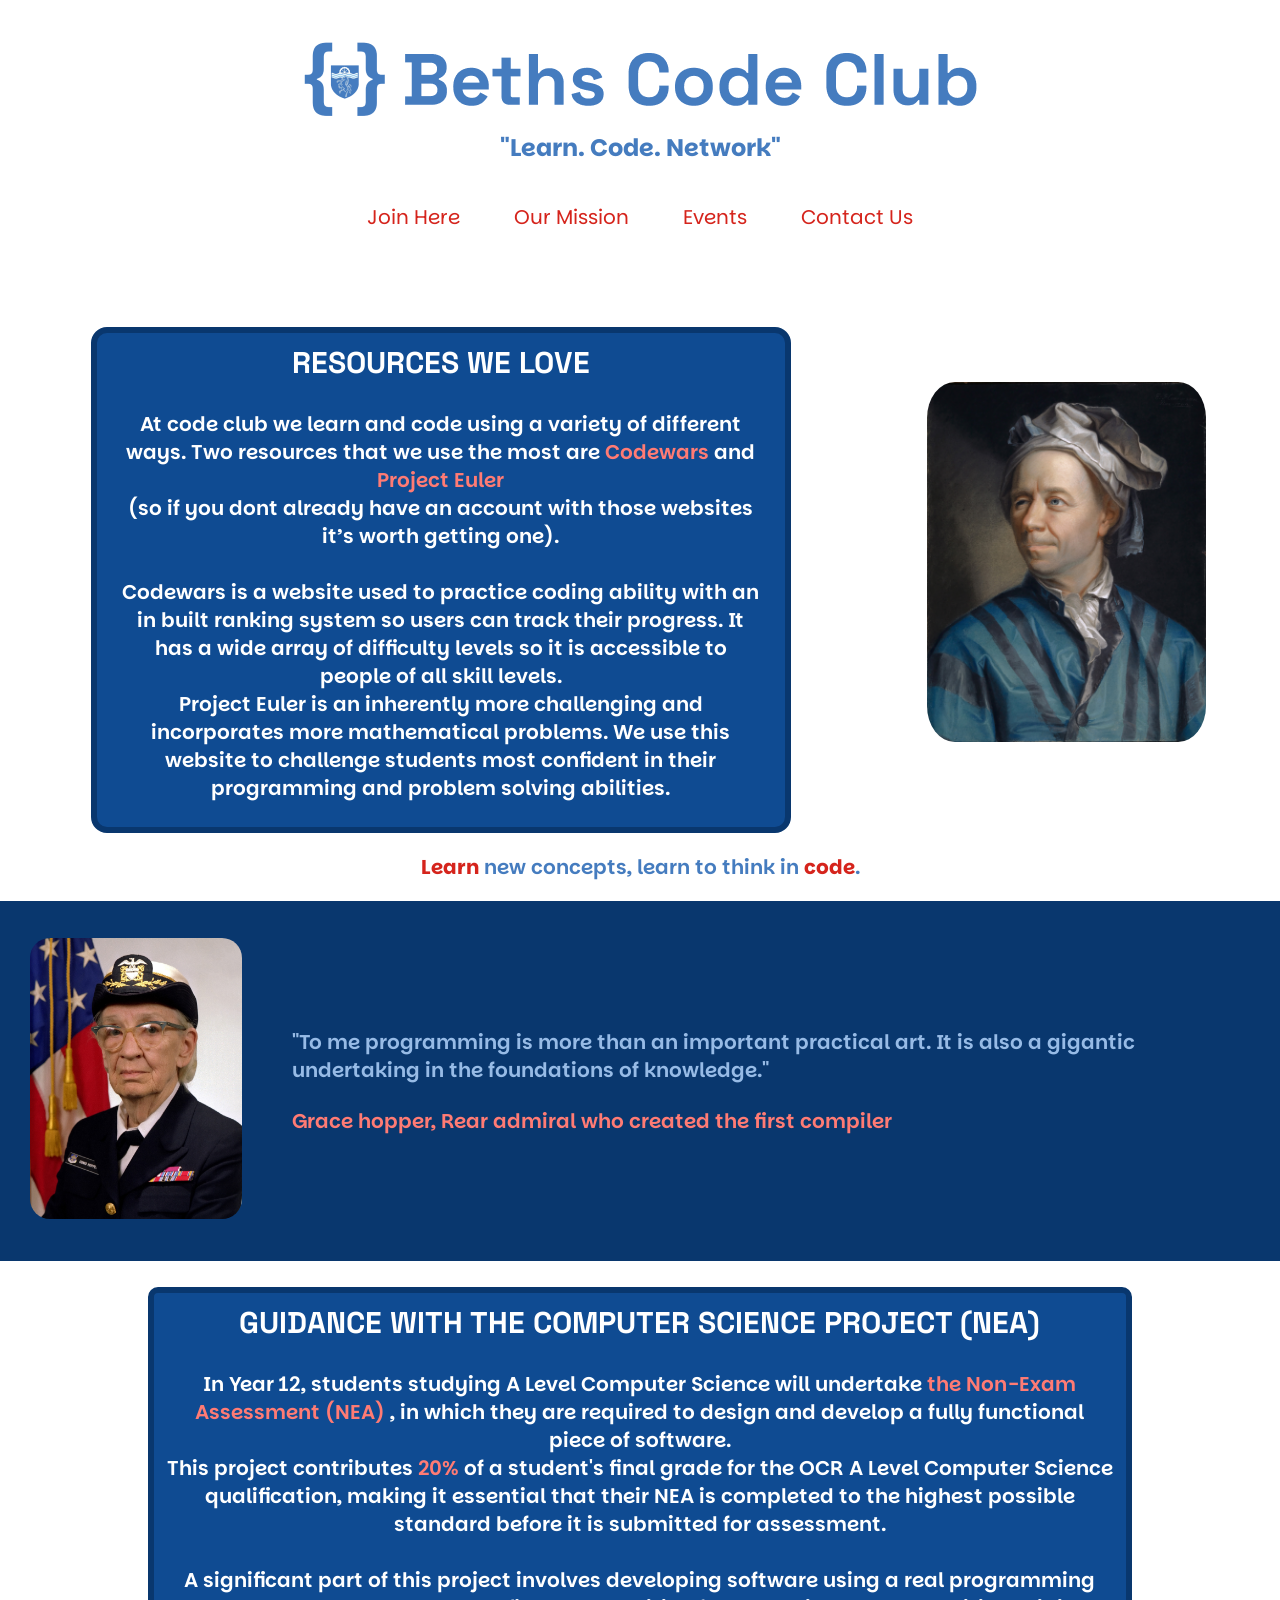
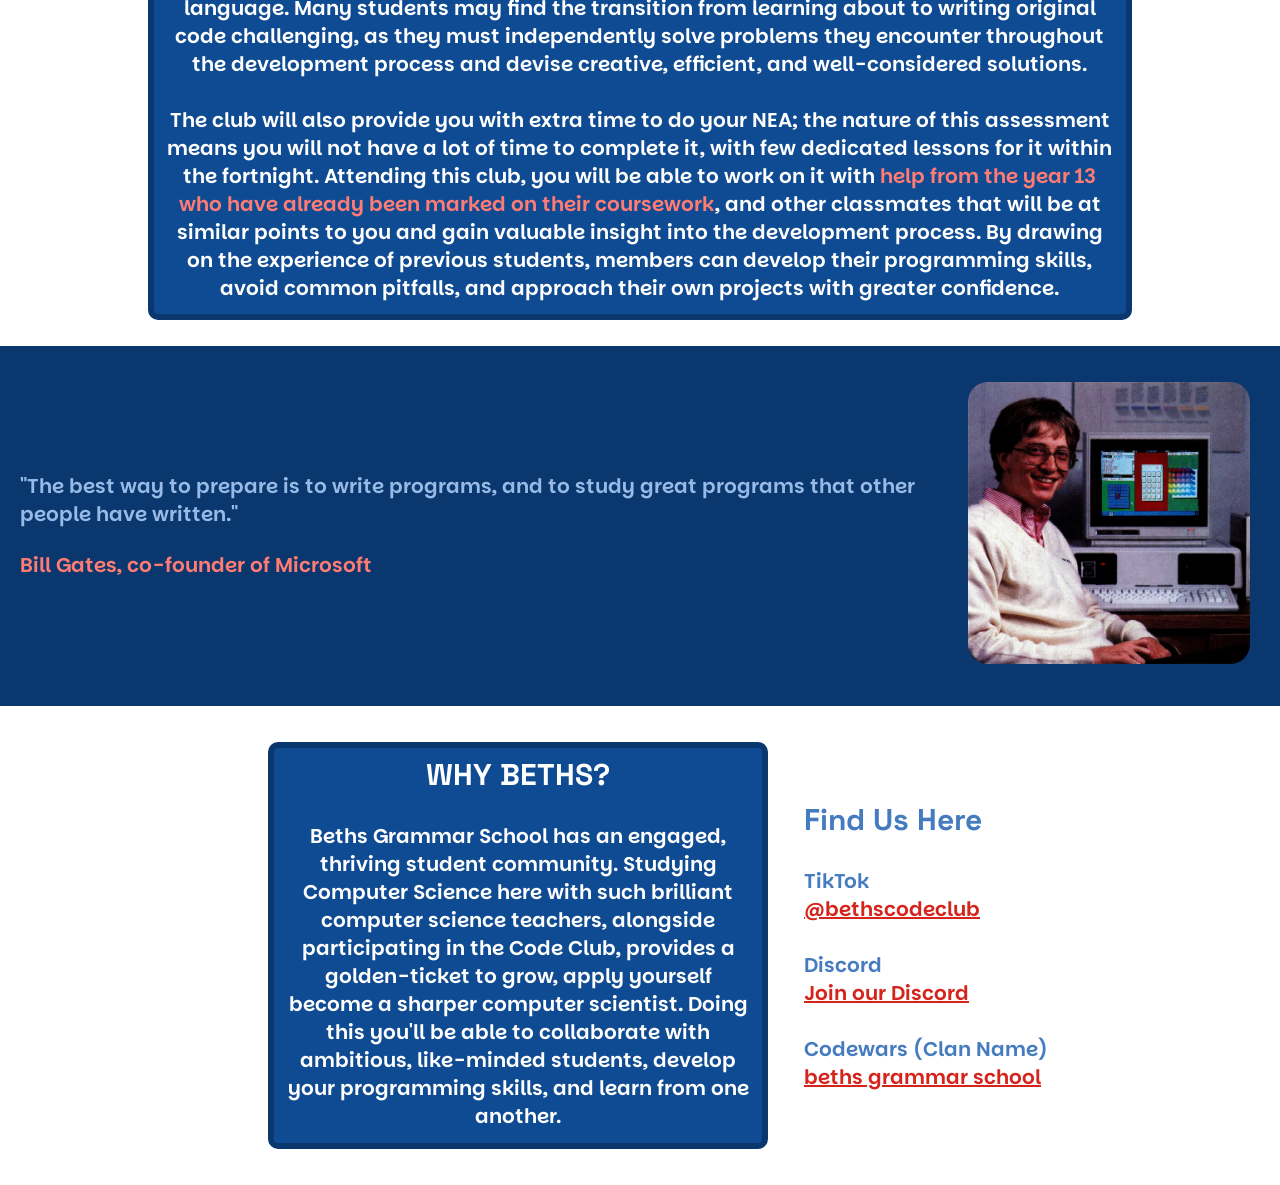
==== commit fc6d9da0: "style changes" ====
--- a/index.html
+++ b/index.html
@@ -28,7 +28,7 @@
 
     <div class="resources-we-love">
     <div class="box1">
-        <p> <span style="font-family: 'Space Grotesk'; font-weight: bold; font-size: clamp(12.5px, 5vw, 30px);">RESOURCES WE LOVE</span> <br><br> At code club we learn and code using a variety of different ways. Two resources that we use the most are <a href="https://www.codewars.com" class="link-in-text">Codewars</a> and <a href="https://projecteuler.net/" class="link-in-text">Project Euler</a> <br> (so if you dont already have an account with those websites it’s worth getting one). <br>
+        <p> <span style="font-family: 'Space Grotesk'; font-weight: bold; font-size: clamp(15px, 5vw, 30px);">RESOURCES WE LOVE</span> <br><br> At code club we learn and code using a variety of different ways. Two resources that we use the most are <a href="https://www.codewars.com" class="link-in-text">Codewars</a> and <a href="https://projecteuler.net/" class="link-in-text">Project Euler</a> <br> (so if you dont already have an account with those websites it’s worth getting one). <br>
         <br> Codewars is a website used to practice coding ability with an in built ranking system so users can track their progress. It has a wide array of difficulty levels so it is accessible to people of all skill levels. <br>
         Project Euler is an inherently more challenging and incorporates more mathematical problems. We use this website to challenge students most confident in their programming and problem solving abilities.
         </p>
--- a/styles.css
+++ b/styles.css
@@ -6,9 +6,9 @@
 
 p {
     font-family: 'Parkinsans';
-    font-size: clamp(5px, 2vw, 20px);
+    font-size: clamp(9px, 4vw, 20px);
     color:#457CBF;
-    font-weight: bold;
+    font-weight: 600;
     justify-content: center;
     align-items: center;
 }
@@ -125,16 +125,8 @@
     }
 }
 
-.box1 p {
-    color:#ffffff;
-}
-
-.box2 p {
-    color:#ffffff;
-}
-
-.box3 p {
-    color:#ffffff;
+.box1 p, .box2 p, .box3 p {
+    color: #ffffff;
 }
 
 .links {
@@ -148,10 +140,12 @@
 
 .links a {
     text-decoration: none;
-    padding: 7px 20px;
     font-family: 'Parkinsans';
     font-size: clamp(12px, 3vw, 20px);
     color: #D5241C;
+    margin: clamp(10px, 3vw, 20px);
+    margin-top: 7px;
+    padding: 2px;
 }
 
 .links a:last-child {
@@ -177,7 +171,7 @@
 }
 
 #title img {
-    width: clamp(125px, 95vw, 300px);
+    width: 700px;
     height: auto;
 }
 
@@ -212,8 +206,7 @@
 }
 
 #hopper {
-    height: 50%;
-    max-height: 300px;
+    height: clamp(200px, 22vw, 300px);
     width: auto;
     border-radius: 20px;
     margin: clamp(9px, 5vw, 30px);
@@ -227,8 +220,7 @@
 }
 
 #gates {
-    height: 50%;
-    max-height: 300px;
+    height: clamp(200px, 22vw, 300px);
     width: auto;
     border-radius: 20px;
     margin: 30px;
@@ -243,33 +235,49 @@
     margin: 0;
 }
 
-@media (max-width: 600px) {
+@media (max-width: 600px) { /*the main small-screen styling*/
     .resources-we-love {
     display: flex;
     flex-direction: row;
     align-items: center;
-    }
+    align-items: flex-start;
+    }
+
     #euler {
-    height: 10%;
-    max-height: 100px;
-    }
+    height: 100px;
+    width: auto;
+    }
+
     .band {
         /* flex-direction: column; */
         align-items: center;
         justify-content: center;
-        background-color: #ffffff;
+        background-color: #09376e;
         height: auto;
     }
+
     #hopper {
-    height: 5%;
-    max-height: 100px;
-    }
+        height: 150px;
+        width: auto;
+    }
+
     #gates {
-    height: 5%;
-    max-height: 100px;
-    }
+        height: 150px;
+        width: auto;
+    }
+
     .links {
         gap: 4px
+    }
+
+    #title img {
+    width: clamp(100px, 95vw, 300px);
+    height: auto;
+    }
+
+    p {
+    line-height: 1.4;
+    font-size: medium;
     }
 }
 
@@ -284,7 +292,7 @@
     border-collapse: collapse;
 
     font-family: 'Parkinsans';
-    font-size: clamp(6.25px, 3vw, 15px);
+    font-size: clamp(10px, 3vw, 15px);
     color:#457CBF;
     font-weight: bold;
 }
@@ -379,7 +387,7 @@
 
 .card p {
     color: #ffffff;
-    font-size: 1.2rem;
+    font-size: 0.9rem; /*change back to 1.2*/
     line-height: 1.6;
     }
 
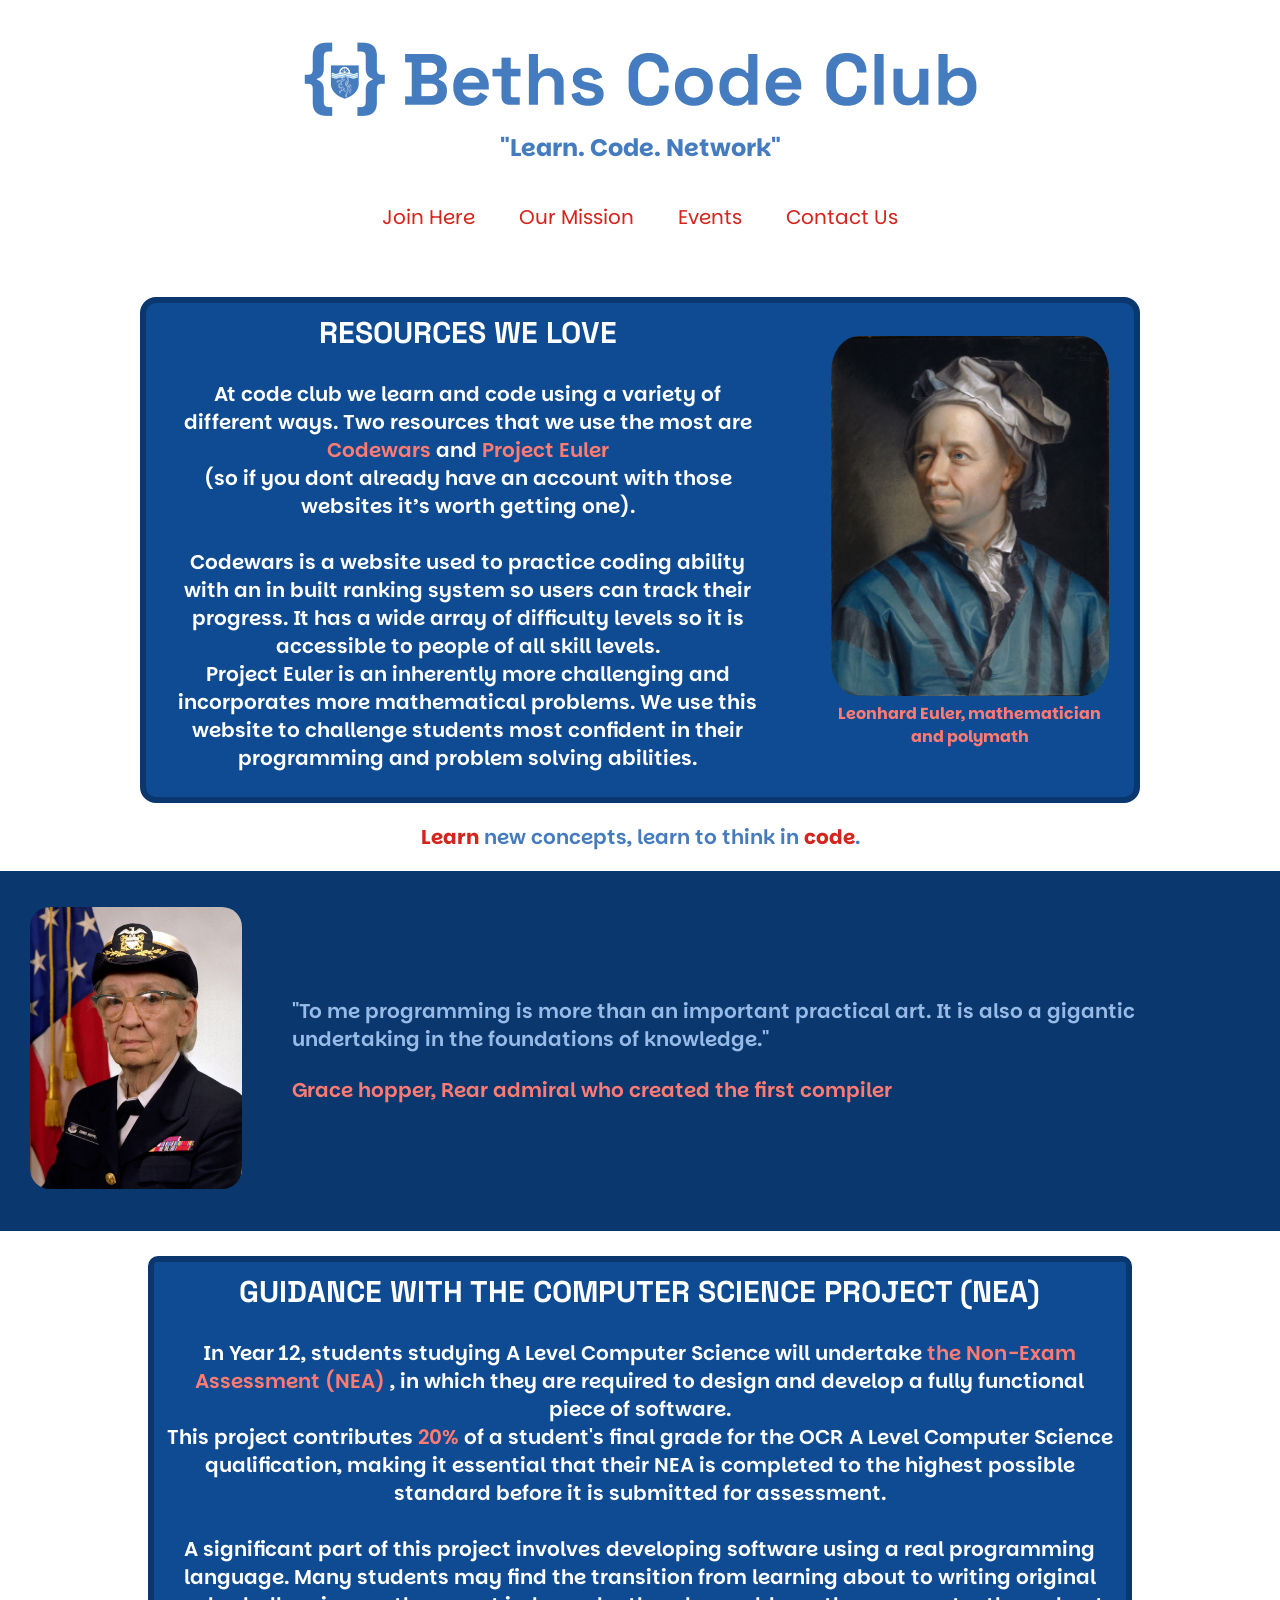
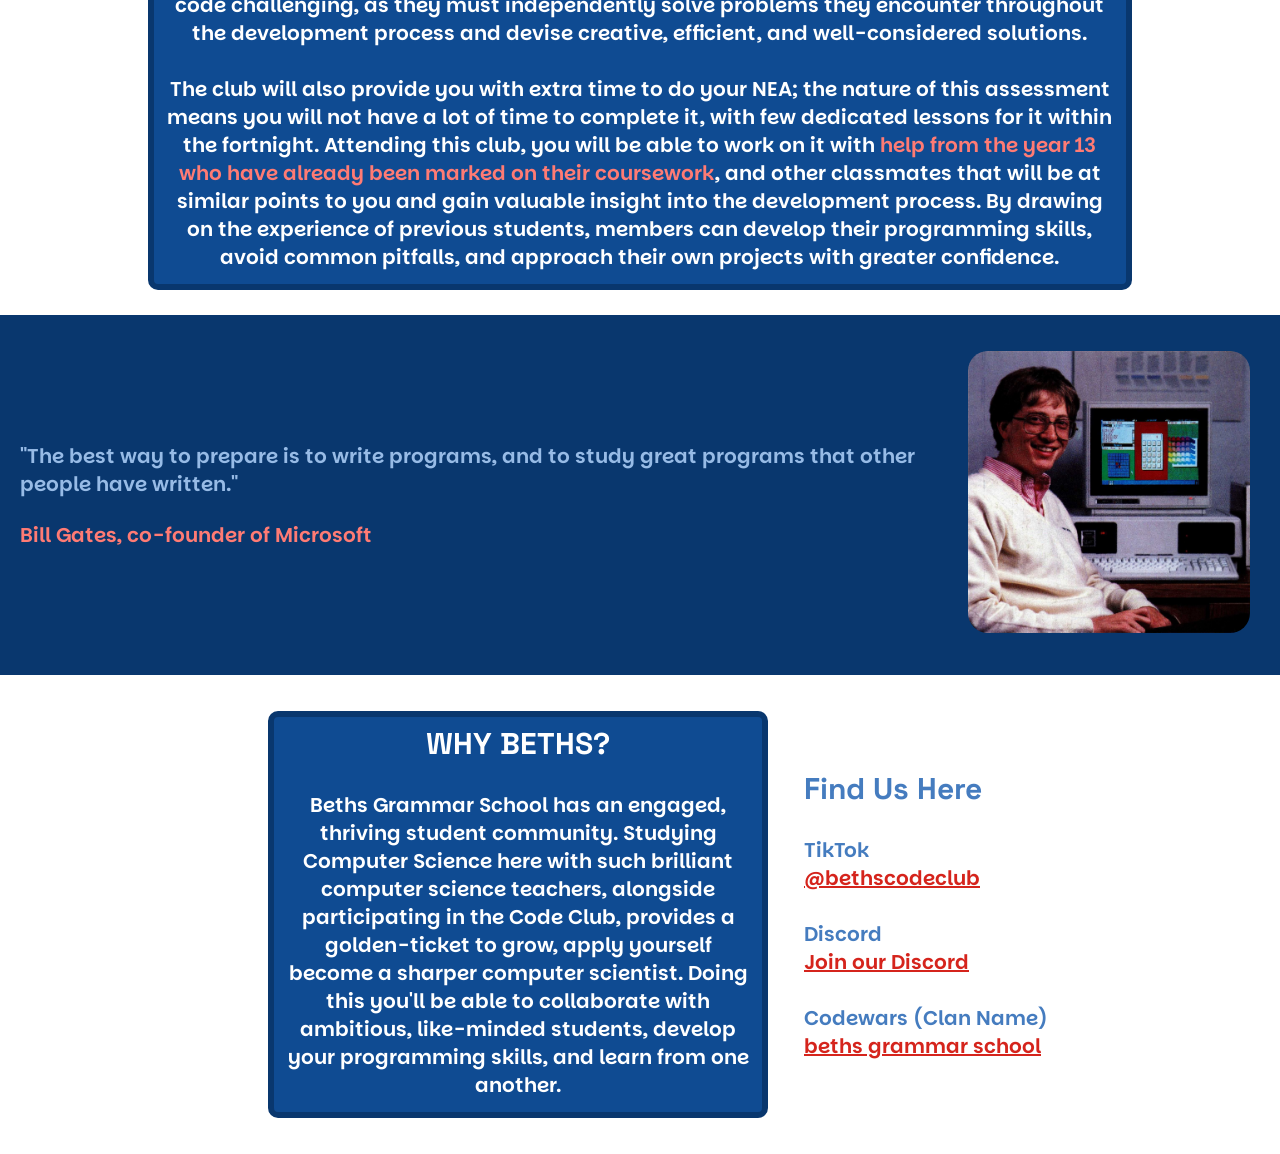
==== commit 2fc1b7ab: "more changes" ====
--- a/index.html
+++ b/index.html
@@ -32,9 +32,13 @@
         <br> Codewars is a website used to practice coding ability with an in built ranking system so users can track their progress. It has a wide array of difficulty levels so it is accessible to people of all skill levels. <br>
         Project Euler is an inherently more challenging and incorporates more mathematical problems. We use this website to challenge students most confident in their programming and problem solving abilities.
         </p>
+
+    <div style="margin-left: 7%;">
+    <img src="Leonhard_Euler.jpg" id="euler"></img>
+    <a href="https://www.britannica.com/biography/Leonhard-Euler" class='link-in-text' style="color:#FF7B74; font-size: 100%; font-weight: bold;">Leonhard Euler, mathematician and polymath</a>
     </div>
 
-    <img src="Leonhard_Euler.jpg" id="euler"></img>
+    </div>
     </div>
 
     <div class="p-container-no-box">
--- a/styles.css
+++ b/styles.css
@@ -6,7 +6,7 @@
 
 p {
     font-family: 'Parkinsans';
-    font-size: clamp(9px, 4vw, 20px);
+    font-size: clamp(5px, 4vw, 20px);
     color:#457CBF;
     font-weight: 600;
     justify-content: center;
@@ -35,17 +35,17 @@
 .box1 {
     background-color: #0F4B92;
     border: 6px solid #09376e;
-    width: 68%;
-    max-width: 700px;
+    width: 80%;
+    max-width: 1000px;
     border-radius: 16px;
     display: flex;
     justify-content: center;
     align-items: center;
+    text-align: center;
     padding: clamp(10.5px, 3vw, 25px);
     padding-top: clamp(5px, 3vw, 10px);
     margin: 0 auto;
     margin-top: clamp(15px, 3vw, 36px);
-    text-align: center;
 }
 @media (max-width: 600px) {
     .box1 {
@@ -56,7 +56,6 @@
     padding-top: clamp(5px, 3vw, 10px);
     margin: 0 auto;
     margin-top: clamp(15px, 3vw, 36px);
-    margin-top: clamp(15px, 3vw, 36px);
     text-align: center;
     }
 }
@@ -143,7 +142,7 @@
     font-family: 'Parkinsans';
     font-size: clamp(12px, 3vw, 20px);
     color: #D5241C;
-    margin: clamp(10px, 3vw, 20px);
+    margin: clamp(7px, 3vw, 15px);
     margin-top: 7px;
     padding: 2px;
 }
@@ -154,7 +153,7 @@
 
 .link-in-text {
     color: #FF7B74;
-    text-decoration: none
+    text-decoration: none;
 }
 
 #title p{
@@ -187,13 +186,9 @@
 }
 
 #euler {
-    float: right;
     height: 65%;
     max-height: 360px;
     width: auto;
-    border-radius: 20px;
-    margin-right: 3%;
-    margin-left: 7%;
     border-radius: 10%;
 }
 
@@ -201,7 +196,7 @@
     display: flex;
     align-items: center;
     justify-content: center;
-    padding: 3%;
+    padding: 1%;
     padding-bottom: 0;
 }
 
@@ -233,6 +228,8 @@
     display: flex;
     align-items: center;
     margin: 0;
+    align-items: center;
+    justify-content: center;
 }
 
 @media (max-width: 600px) { /*the main small-screen styling*/
@@ -244,12 +241,12 @@
     }
 
     #euler {
+    margin-top: 15px;
     height: 100px;
     width: auto;
     }
 
     .band {
-        /* flex-direction: column; */
         align-items: center;
         justify-content: center;
         background-color: #09376e;
